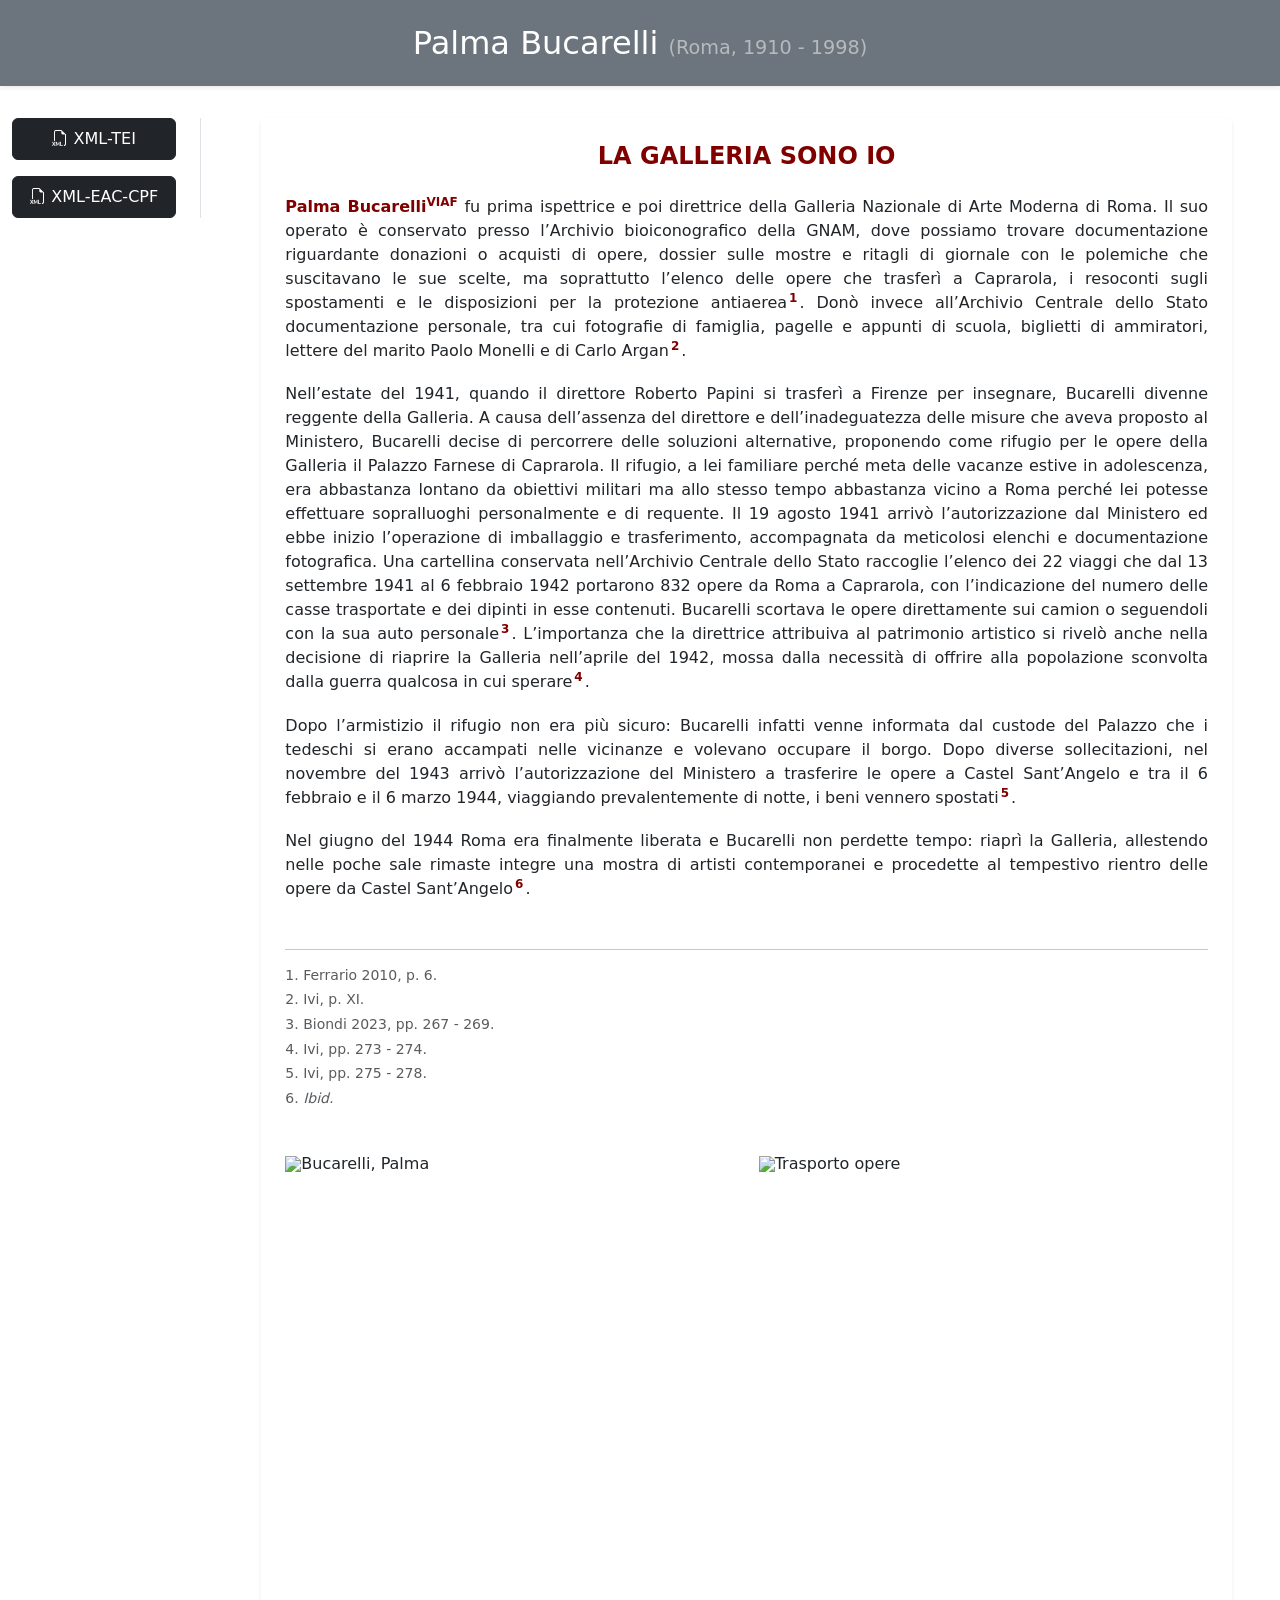
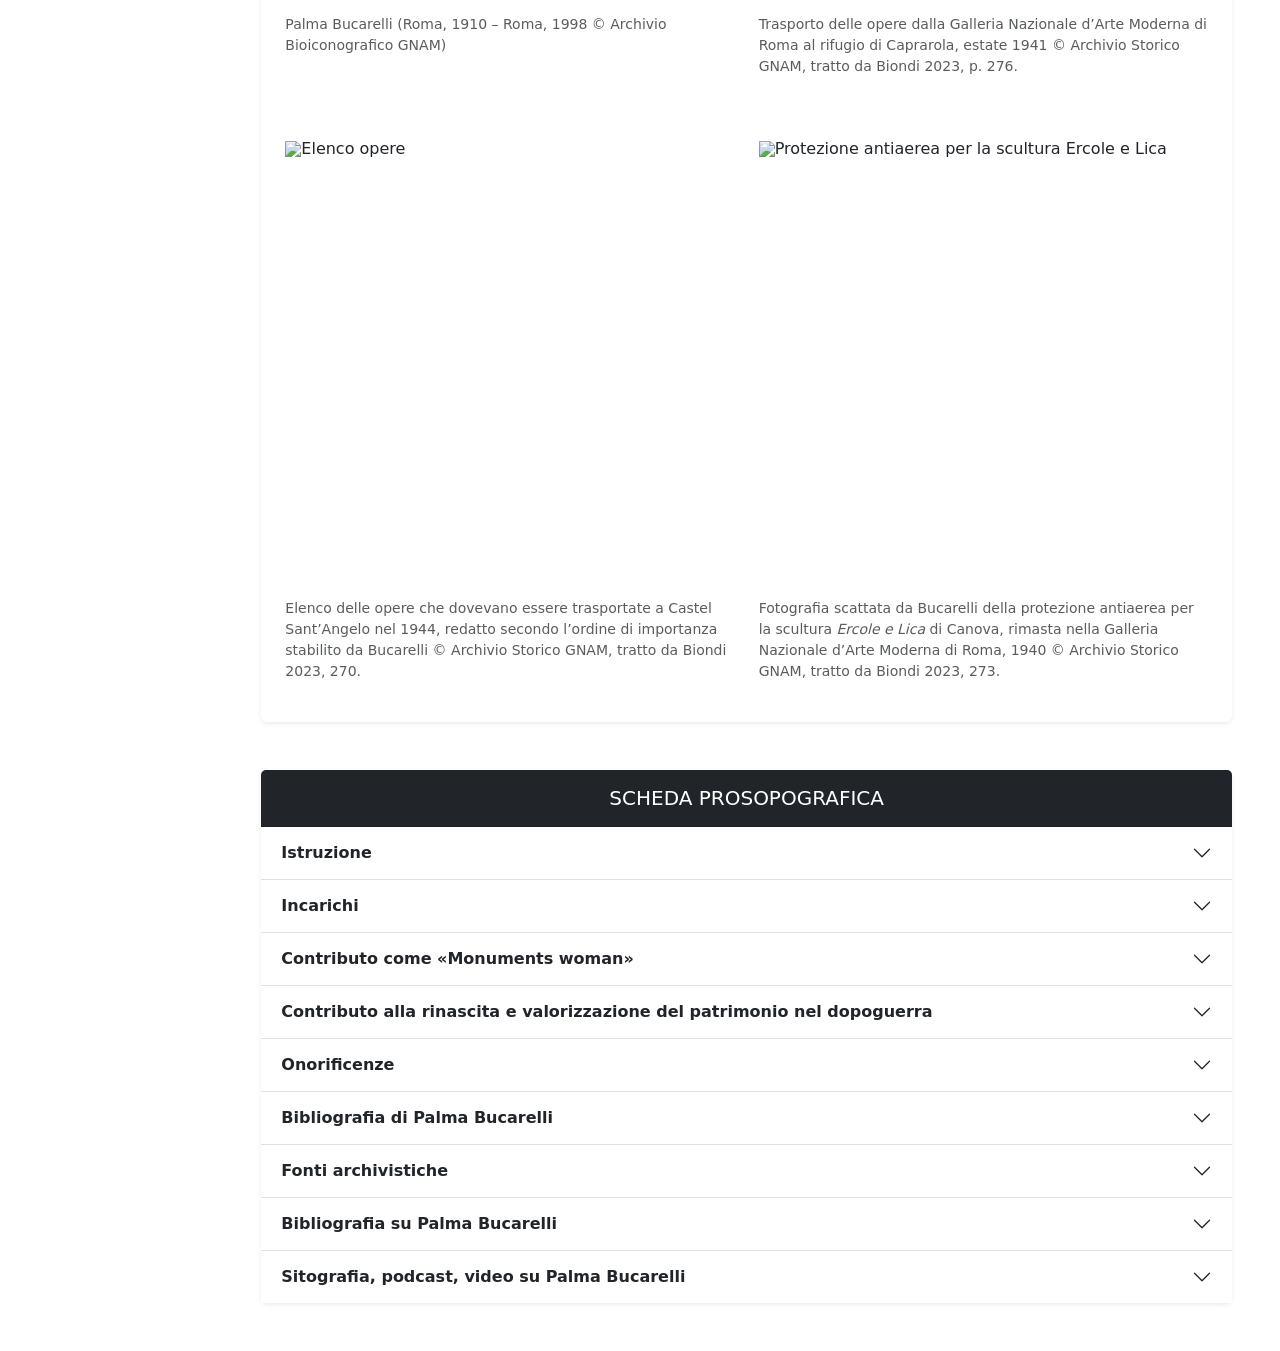
==== bucarelli.html @ 6f8df9e1 "Add files via upload" ====
<!DOCTYPE html> <!--stringa di codice che dà una serie di informazioni utili al browser per restituirle all’utente. Dichiara il tipo di documento che stai presentando-->
<html lang=it>
<head>
	<title>Italian Monuments Men and Women</title>
	<meta charset="UTF-8" /> <!-- l'attributo charset specifica la codifica dei caratteri per il documento HTML -->
	<meta name="viewport" content="width=device-width, initial-scale=1.0" /> <!-- tag Viewport: influisce sul modo in cui i tuoi contenuti vengono visualizzati sui dispositivi mobili. Con width=device-width ci si assicura che la pagina venga ridimensionata per corrispondere alla larghezza dello schermo, che varierà anche a seconda del dispositivo dell'utente. initial-scale=1.0 imposta il livello di zoom iniziale quando la pagina viene caricata per la prima volta dal browser -->
	<!--metadati DC-->
	<link rel="schema.DC" href="http://purl.org/dc/elements/1.1/"> <!-- dichiaro che sto usando i metadati Dublin Core: standard internazionale per la descrizione di risorse digitali e non digitali-->
	<META NAME="DC.Title" CONTENT="Italian Monuments Men and Women">
	<META NAME="DC.Creator" CONTENT="Poloni, Elisa">
	<META NAME="DC.Subject" CONTENT="Salvataggio">
	<META NAME="DC.Subject" CONTENT="http://purl.org/bncf/tid/8167"> <!--Beni culturali nel Nuovo Soggettario BNC-->
	<META NAME="DC.Subject" CONTENT="http://purl.org/bncf/tid/16826"> <!--Seconda Guerra Mondiale nel Nuovo Soggettario BNC-->
	<META NAME="DC.Description" CONTENT="Progetto realizzato per la tesi di laurea magistrale">
	<META NAME="DC.Publisher" CONTENT="GitHub">
	<META NAME="DC.Date" CONTENT="2026-10-12">
	<META NAME="DC.Type" CONTENT="Web App">
	<META NAME="DC.Format" CONTENT="HTML/CSS/JS">
	<META NAME="DC.Identifier" CONTENT="#">
	<META NAME="DC.Source" CONTENT="https://www.monumentsmenandwomenfnd.org/">
	<META NAME="DC.Language" CONTENT="Italiano">
	<META NAME="DC.Relation" CONTENT="https://www.monumentsmenandwomenfnd.org/">
	<META NAME="DC.Coverage" CONTENT="http://vocab.getty.edu/page/tgn/7004847"> <!--Bologna nel Getty Thesaurus of Geographic Names-->
	<META NAME="DC.Rights" content="This work is licensed under CC BY-NC-ND 4.0"> <!--BY: Credit must be given to you, the creator; NC: Only noncommercial use of your work is permitted. Noncommercial means not primarily intended for or directed towards commercial advantage or monetary compensation; ND: No derivatives or adaptations of your work are permitted.-->
	<!--bootstrap 5.3-->
	<link href="https://cdn.jsdelivr.net/npm/bootstrap@5.3.3/dist/css/bootstrap.min.css" rel="stylesheet" integrity="sha384-QWTKZyjpPEjISv5WaRU9OFeRpok6YctnYmDr5pNlyT2bRjXh0JMhjY6hW+ALEwIH" crossorigin="anonymous">
	<!--icone bootstrap-->
	<link rel="stylesheet" href="https://cdn.jsdelivr.net/npm/bootstrap-icons@1.11.3/font/bootstrap-icons.min.css">	
	<!--css-->
	<link rel=stylesheet href=style/style.css>
	<!--favicon-->
	<link rel="shortcut icon" href="img/favicon.ico">
</head>
<body>
	<header id="navbar-placeholder"></header>
	<main>
		<section class="container-fluid bg-secondary text-white py-4 shadow-sm">
			<div class="container">
				<h2 class="text-center m-0">Palma Bucarelli <span class="text-white-50" style="font-size: 1.2rem;"> (Roma, 1910 - 1998)
					</span></h2>
			</div>
		</section>
		<section>
			<div class="container-fluid mt-3">
				<nav aria-label="breadcrumb">
					<ol class="breadcrumb" id="breadcrumb-placeholder"></ol>
				</nav>

                <div class="row">
                <!-- colonna sx (file XML) -->
				<aside class="col-12 col-lg-2 sidebar-filtri mb-4">
					<div class="sticky-lg-top" style="top: 20px;">
						<a href="xml-tei/xml-tei-bucarelli.xml" target="_blank" class="btn btn-dark w-100 py-2 d-block mb-3">
							<i class="bi bi-filetype-xml"></i> XML-TEI
						</a>
						<a href="#" target="_blank" class="btn btn-dark w-100 d-block py-2">
							<i class="bi bi-filetype-xml"></i> XML-EAC-CPF
						</a>
					</div>
				</aside>
				<!--colonna dx-->
				<div class="col-12 col-lg-10 px-lg-5">
					<div class="card border-0 shadow-sm mb-5"> <!--aperta card: attività salvataggio-->
						<div class="card-body p-4"> <!--body della card attività salvataggio-->
							<h4 class="card-title mb-4 text-uppercase fw-bold text-center" style="color: #800000;">LA GALLERIA SONO IO</h4>
							<div class="card-text">
								<p class="card-text" style="text-align:justify">
									<b><a class="link" href="http://viaf.org/viaf/79129998" title="Identificativo VIAF di Bucarelli, Palma" target="_blank">Palma Bucarelli<sup>VIAF</sup></a></b> fu prima ispettrice e poi direttrice della Galleria Nazionale di Arte Moderna di Roma. Il suo operato è conservato presso l’Archivio bioiconografico della GNAM, dove possiamo trovare documentazione riguardante donazioni o acquisti di opere, dossier sulle mostre e ritagli di giornale con le polemiche che suscitavano le sue scelte, ma soprattutto l’elenco delle opere che trasferì a Caprarola, i resoconti sugli spostamenti e le disposizioni per la protezione antiaerea<sup><a href="#nota1" class="link-nota">1</a></sup>. Donò invece all’Archivio Centrale dello Stato documentazione personale, tra cui fotografie di famiglia, pagelle e appunti di scuola, biglietti di ammiratori, lettere del marito Paolo Monelli e di Carlo Argan<sup><a href="#nota2" class="link-nota">2</a></sup>.
								</p>
								<p class="card-text" style="text-align:justify">
									Nell’estate del 1941, quando il direttore Roberto Papini si trasferì a Firenze per insegnare, Bucarelli divenne reggente della Galleria. A causa dell’assenza del direttore e dell’inadeguatezza delle misure che aveva proposto al Ministero, Bucarelli decise di percorrere delle soluzioni alternative, proponendo come rifugio per le opere della Galleria il Palazzo Farnese di Caprarola. Il rifugio, a lei familiare perché meta delle vacanze estive in adolescenza, era abbastanza lontano da obiettivi militari ma allo stesso tempo abbastanza vicino a Roma perché lei potesse effettuare sopralluoghi personalmente e di requente. Il 19 agosto 1941 arrivò l’autorizzazione dal Ministero ed ebbe inizio l’operazione di imballaggio e trasferimento, accompagnata da meticolosi elenchi e documentazione fotografica. Una cartellina conservata nell’Archivio Centrale dello Stato raccoglie l’elenco dei 22 viaggi che dal 13 settembre 1941 al 6 febbraio 1942 portarono 832 opere da Roma a Caprarola, con l’indicazione del numero delle casse trasportate e dei dipinti in esse contenuti. Bucarelli scortava le opere direttamente sui camion o seguendoli con la sua auto personale<sup><a href="#nota3" class="link-nota">3</a></sup>. L’importanza che la direttrice attribuiva al patrimonio artistico si rivelò anche nella decisione di riaprire la Galleria nell’aprile del 1942, mossa dalla necessità di offrire alla popolazione sconvolta dalla guerra qualcosa in cui sperare<sup><a href="#nota4" class="link-nota">4</a></sup>. 
								</p>
								<p class="card-text" style="text-align:justify">
									Dopo l’armistizio il rifugio non era più sicuro: Bucarelli infatti venne informata dal custode del Palazzo che i tedeschi si erano accampati nelle vicinanze e volevano occupare il borgo. Dopo diverse sollecitazioni, nel novembre del 1943 arrivò l’autorizzazione del Ministero a trasferire le opere a Castel Sant’Angelo e tra il 6 febbraio e il 6 marzo 1944, viaggiando prevalentemente di notte, i beni vennero spostati<sup><a href="#nota5" class="link-nota">5</a></sup>.
								</p>
								<p class="card-text" style="text-align:justify">
									Nel giugno del 1944 Roma era finalmente liberata e Bucarelli non perdette tempo: riaprì la Galleria, allestendo nelle poche sale rimaste integre una mostra di artisti contemporanei e procedette al tempestivo rientro delle opere da Castel Sant’Angelo<sup><a href="#nota6" class="link-nota">6</a></sup>. 
								</p>
								<hr class="mt-5">
										<div class="sezione-note small text-muted">
											<p id="nota1">1. Ferrario 2010, p. 6.</p>
											<p id="nota2">2. Ivi, p. XI. </p>
											<p id="nota3">3. Biondi 2023, pp. 267 - 269.</p>
											<p id="nota4">4. Ivi, pp. 273 - 274.</p>
											<p id="nota5">5. Ivi, pp. 275 - 278.</p>
											<p id="nota6">6. <em>Ibid.</em></p>
										</div>	
							</div>

							<div class="row g-4 mt-4">
								<div class="col-md-6">
									<figure><img src="img/Bucarelli2.jpg" class="figure-img w-100 h-100 d-flex flex-column" alt="Bucarelli, Palma"><figcaption class="figure-caption"> Palma Bucarelli (Roma, 1910 – Roma, 1998 © Archivio Bioiconografico GNAM)</figcaption></figure>
								</div>
								<div class="col-md-6">
									<figure><img src="img/camion.jpeg" class="figure-img w-100 h-100 d-flex flex-column" alt="Trasporto opere"><figcaption class="figure-caption"> Trasporto delle opere dalla Galleria Nazionale d’Arte Moderna di Roma al rifugio di Caprarola, estate 1941 © Archivio Storico GNAM, tratto da Biondi 2023, p. 276.</figcaption></figure>
								</div>
							</div>
							<div class="row g-4 mt-4">
								<div class="col-md-6">
									<figure><img src="img/casseB.jpeg" class="figure-img w-100 h-100 d-flex flex-column" alt="Elenco opere"><figcaption class="figure-caption">Elenco delle opere che dovevano essere trasportate a Castel Sant’Angelo nel 1944, redatto secondo l’ordine di importanza stabilito da Bucarelli © Archivio Storico GNAM, tratto da Biondi 2023, 270.</figcaption></figure>
								</div>
								<div class="col-md-6">
									<figure><img src="img/canova.jpg" class="figure-img w-100 h-100 d-flex flex-column" alt="Protezione antiaerea per la scultura Ercole e Lica"><figcaption class="figure-caption">Fotografia scattata da Bucarelli della protezione antiaerea per la scultura <em>Ercole e Lica</em> di Canova, rimasta nella Galleria Nazionale d’Arte Moderna di Roma, 1940 © Archivio Storico GNAM, tratto da Biondi 2023, 273.</figcaption></figure>
								</div>
							</div> <!--chiusa row immagini-->
						</div> <!--chiusa card-body-->
					</div> <!--chiusa card: operazione salvataggio-->

					<div class="card border-0 shadow-sm mb-5">
							<div class="card-header bg-dark text-white p-3">
								<h4 class="m-0 h5 text-uppercase" style="text-align: center;">Scheda prosopografica</h4>
							</div>
							<div class="card-body p-0">
								<div class="accordion accordion-flush" id="accordionProtagonista"> <!--aperto accordion-->
									<!--Accordion 1 - Istruzione-->
									<div class="accordion-item">
										<h2 class="accordion-header">
										<button class="accordion-button collapsed fw-bold" type="button" data-bs-toggle="collapse" data-bs-target="#istruzione">
											Istruzione
										</button>
										</h2>
										<div id="istruzione" class="accordion-collapse collapse" data-bs-parent="#accordionProtagonista">
											<div class="accordion-body">
												<p>Frequentò il liceo classico e successivamente si laureò in Lettere presso l’Università di Roma nel 1931. Approfondì gli studi con un Corso di perfezionamento.</p>
											</div>
										</div>
									</div>
									<!--Accordion 2 - Incarichi-->
									<div class="accordion-item">
										<h2 class="accordion-header">
										<button class="accordion-button collapsed fw-bold" type="button" data-bs-toggle="collapse" data-bs-target="#incarichi">
											Incarichi
										</button>
										</h2>
										<div id="incarichi" class="accordion-collapse collapse" data-bs-parent="#accordionProtagonista">
											<div class="accordion-body">
												<p>Nel 1931 fu designata ispettrice presso la Galleria Borghese, nel 1936 presso la Soprintendenza alle Gallerie di Napoli e nel 1939 presso la Galleria Nazionale di Arte Moderna di Roma. Nel 1942 divenne direttrice della GNAM.</p>
											</div>
										</div>
									</div>
									<!--Accordion 3 - Monuments man-->
									<div class="accordion-item">
										<h2 class="accordion-header">
										<button class="accordion-button collapsed fw-bold" type="button" data-bs-toggle="collapse" data-bs-target="#guerra">
											Contributo come «Monuments woman»
										</button>
										</h2>
										<div id="guerra" class="accordion-collapse collapse" data-bs-parent="#accordionProtagonista">
											<div class="accordion-body">
												<p>Durante la guerra, si occupò di tutelare il patrimonio artistico di sua competenza. Individuò nel Palazzo Farnese di Caprarola un rifugio sicuro e si occupò del trasferimento di 832 opere dal 13 settembre 1941 al 6 febbraio 1942. Dopo l’8 settembre 1943, con l’aggravarsi della situazione, organizzò il trasferimento delle opere a Castel Sant’Angelo.</p> 
											</div>
										</div>
									</div>
									<!--Accordion 4 - Dopoguerra-->
									<div class="accordion-item">
										<h2 class="accordion-header">
										<button class="accordion-button collapsed fw-bold" type="button" data-bs-toggle="collapse" data-bs-target="#dopoguerra">
											Contributo alla rinascita e valorizzazione del patrimonio nel dopoguerra
										</button>
										</h2>
										<div id="dopoguerra" class="accordion-collapse collapse" data-bs-parent="#accordionProtagonista">
											<div class="accordion-body">
												<p>La Galleria riaprì al pubblico nel dicembre del 1944 con una mostra dedicata all’arte contemporanea e alla conclusione del conflitto ottenne lo statuto di Soprintendenza Speciale all’Arte Contemporanea. Grazie al lavoro di B., tra il 1945 e il 1960 la GNAM si affermò come nucleo di elaborazione culturale, riflessione critica e produzione artistica. Tra gli anni ’50 e ‘60 B. portò a Roma l’astrattismo, l’informale e le più importanti correnti internazionali. Organizzò mostre e procurò alla Galleria opere di artisti come Pollock, Picasso, Kandinskij, Mondrian, Foutrier, Modigliani, Rothko. In Italia sostenne gli artisti delle avanguardie che operavano in quel periodo, tra i quali Manzoni e Burri: proprio a causa della scelta di esporre opere di questi artisti dovette affrontare due interrogazioni parlamentari.</p>
											</div>
										</div>
									</div>
									<!--Accordion 5 - Onorificenze-->
									<div class="accordion-item">
										<h2 class="accordion-header">
										<button class="accordion-button collapsed fw-bold" type="button" data-bs-toggle="collapse" data-bs-target="#onorificenze">
											Onorificenze
										</button>
										</h2>
										<div id="onorificenze" class="accordion-collapse collapse" data-bs-parent="#accordionProtagonista">
											<div class="accordion-body">
												<p>Accademico Cultore di San Luca; Legione d’Onore; Grand’Ufficiale dell’Ordine al Merito della Repubblica.</p>
											</div>
										</div>
									</div>
									<!--Accordion 6 - Bibliografia DI-->
									<div class="accordion-item">
										<h2 class="accordion-header">
										<button class="accordion-button collapsed fw-bold" type="button" data-bs-toggle="collapse" data-bs-target="#biblioDi">
											Bibliografia di Palma Bucarelli
										</button>
										</h2>
										<div id="biblioDi" class="accordion-collapse collapse" data-bs-parent="#accordionProtagonista">
											<div class="accordion-body">
												<p>Palma Bucarelli <em>ad vocem</em> in DBSSA 2007 pp. 128 – 130.</p>
												<p><b>2010</b>, Palma Bucarelli, <em>Cronache indipendenti: arte a Roma fra 1945 e 1946</em>, a cura di Lorenzo Cantatore, De Luca Editori d’Arte, Roma.</p>
											</div>
										</div>
									</div>
									<!--Accordion 7 - Fonti archivistiche-->
									<div class="accordion-item">
										<h2 class="accordion-header">
										<button class="accordion-button collapsed fw-bold" type="button" data-bs-toggle="collapse" data-bs-target="#archivio">
											Fonti archivistiche
										</button>
										</h2>
										<div id="archivio" class="accordion-collapse collapse" data-bs-parent="#accordionProtagonista">
											<div class="accordion-body">
												<p>Roma, Archivio Centrale dello Stato. Roma, Soprintendenza alla Galleria Nazionale d’Arte Moderna, Archivio bioiconografico.</p> 
											</div>
										</div>
									</div>
									<!--Accordion 8 - Bibliografia SU-->
									<div class="accordion-item">
										<h2 class="accordion-header">
										<button class="accordion-button collapsed fw-bold" type="button" data-bs-toggle="collapse" data-bs-target="#biblioSu">
											Bibliografia su Palma Bucarelli
										</button>
										</h2>
										<div id="biblioSu" class="accordion-collapse collapse" data-bs-parent="#accordionProtagonista">
											<div class="accordion-body">
												<p><b>2007</b>, Maura Picciau, <em>Palma Bucarelli</em>, in <em>Dizionario biografico dei Soprintendenti Storici dell’Arte (1904-1974)</em>, Bononia University Press, Bologna, pp. 124 – 130;  <b>2009</b>, Mariastella Margozzi, «Una traccia indelebile: il contemporaneo di Palma Bucarelli», <em>Art e dossier</em>, vol. 24, n. 258, pp. 30 – 35; <b>2009</b>, Mariastella Margozzi (a cura di), <em>Palma Bucarelli. Il museo come avanguardia</em>, catalogo della mostra (Roma, Galleria Nazionale d’Arte Moderna, 26 giugno – 1 novembre 2009), Electa, Milano; <b>2011</b>, Lorenzo Cantatore, <em>Palma Bucarelli: Immagini di una vita</em>, Palombi, Roma; <b>2010</b>, Rachele Ferrario, <em>Regina di quadri. Vita e passioni di Palma Bucarelli</em>, Mondadori, Milano; <b>2011</b>, Lorenzo Cantatore, Giuliana Zagra (a cura di), <em>Palma Bucarelli a cento anni dalla nascita</em> (atti della giornata di studi, Roma, Biblioteca Nazionale Centrale, 25 novembre 2010), BNCR, Roma; <b>2011</b>, Lorenzo Cantatore, <em>Galmoderna, Belle Arti 139. La casa di Palma Bucarelli nella Galleria Nazionale d'Arte Moderna</em>, in Stefania Frezzotti, Patrizia Rosazza Ferraris (a cura di), <em>La Galleria Nazionale d'Arte Moderna. Cronache e storia 1911-2011</em>, Palombi Editori, Roma, pp. 182 – 197; <b>2011</b>, Emanuela Colantonio, <em>Il primo riordinamento delle collezioni Ottocento nel 1948: polemiche e punti di vista</em>, in Stefania Frezzotti, Patrizia Rosazza-Ferraris (a cura di) <em>La Galleria Nazionale d'Arte Moderna. Cronache e storia 1911-2011</em>, Palombi Editori, Roma, pp. 153 – 167; <b>2011</b>, Mariastella Margozzi, <em>Tra poetiche figurative e ricerche astratto-informali: la scelta di Palma Bucarelli per la Galleria nazionale d’arte moderna</em>, in Stefania Frezzotti, Patrizia Rosazza-Ferraris (a cura di) <em>La Galleria Nazionale d'Arte Moderna. Cronache e storia 1911-2011</em>, Palombi Editori, Roma, pp. 169 – 181; <b>2012</b>, Arianna Marullo, «The most beautiful museum director in the world: appunti per una biografia di Palma Bucarelli», <em>I beni culturali</em>, vol. 20, n. 3, pp. 28 – 32; <b>2014</b>, Mariastella Margozzi, <em>Alberto Giacometti e Palma Bucarelli: figure in solitudine che giocano alla palla</em>, in Anna Coliva e Christian Klemm (a cura di), <em>Giacometti: la scultura</em>, catalogo della mostra (Roma, Galleria Borghese, 5 febbraio – 25 maggio 2014), Skira, Milano, pp. 49 – 61; <b>2018</b>, Moira Chiavarini, Angela Madesani, «La grammatica della pittura: tra esposizioni e ricostruzioni», <em>Arte e critica</em>, a. 25, n. 90, pp. 90 – 93; <b>2018</b>, Claudia Palma, <em>Gli archivi della Galleria Nazionale d’Arte Moderna: una storia che continua</em>, in Alessandra Donati, Rachele Ferrario, Silvia Simoncelli (a cura di), <em>Artists’ archives and estates: cultural memory between law and market</em>, Edizioni scientifiche italiane, Napoli, pp. 83 – 87; <b>2018</b>, Simone Zacchini, «"Le courage des Positions Extrêmes": Palma Bucarelli e l’avanguardia romana alla Biennale di Parigi del 1969», <em>Rivista di psicologia dell’arte</em>, Nuova Serie, a. 39, n. 29, pp. 5 – 16; <b>2019</b>, Laura Leuzzi, «Edimburgo - Roma 1967, connessioni italo-scozzesi sulle tracce della mostra "Contemporary Italian Art" alla Richmond Demarco Gallery», <em>Storia dell’arte</em>, Nuova serie 1/2, n. 151 – 152, pp. 204 – 215; <b>2021</b>, Flavia Frigeri, <em>All that Jazz: Rome’s Galleria Nazionale d’Arte Moderna and the rise of abstraction in postwar Italy</em>, in Flavia Frigeri, Kristian Handberg (eds.), <em>New histories of art in the global postwar era</em>, Routledge, Londra, pp. 232 – 243; <b>2021</b>, Irene Quarantini, Ernesto Damiani, «Arte Italiana Contemporanea 1955. Filologia di una mostra itinerante», <em>Saggi e memorie di storia dell'arte</em>, Istituto di Storia dell'Arte, Firenze, vol. 45, pp. 166 – 201; <b>2022</b>, Mariastella Margozzi, <em>Palma Bucarelli: 1961, viaggio in America</em>, De Luca Editori d’Arte, Roma; <b>2023</b>, Antonietta Biondi, <em>Palma Bucarelli: una partigiana dell’arte</em>, in Luigi Gallo, Raffaella Morselli (a cura di), <em>Arte liberata. Capolavori salvati dalla guerra 1937-1947</em>, catalogo della mostra (Roma, Scuderie del Quirinale, 16 dicembre 2022 – 10 aprile 2023), Electa, Milano, pp. 266 – 279.</p>
											</div>
										</div>
									</div>
									<!--Accordion 9 - Sitografia-->
									<div class="accordion-item">
										<h2 class="accordion-header">
										<button class="accordion-button collapsed fw-bold" type="button" data-bs-toggle="collapse" data-bs-target="#sitografia">
											Sitografia, podcast, video su Palma Bucarelli
										</button>
										</h2>
										<div id="sitografia" class="accordion-collapse collapse" data-bs-parent="#accordionProtagonista">
											<div class="accordion-body">
												<p>Chora Media, <em>Paladine. <a class="link" href="https://italia-podcast.it/podcast/paladine/puntata-4-palma-bucarelli#google_vignette" target="_blank">Puntata 4: Palma Bucarelli</a></em></p>
												<p>RaiPlay, <em>Illuminate. Protagoniste del nostro tempo. <a class="link" href="https://www.raiplay.it/video/2018/09/Illuminate---Palma-Bucarelli-acd0109f-17e1-4ac0-9604-95ef9046aeb0.html" target="_blank"> Episodio 4: Palma Bucarelli</a></em></p> 
												<p>RaiPlaySound, <em>Italiane. <a class="link" href="https://www.raiplaysound.it/audio/2022/05/RPS-Italiane-Ep93-Palma-Bucarelli-bf11e9a0-1543-47c7-856f-bc358e179370.html" target="_blank">Episodio 93: Palma Bucarelli</a></em></p>
											</div>
										</div>
									</div>
								</div><!--chiuso accordion-->					
							</div> <!--chiuso card body-->					
					</div> <!--chiusa div card-->				
				</div> <!--chiusa colonna dx-->
				</div> <!--chiusa row-->
			</div> <!--chiuso container-fluid-->
		</section>
	</main>	
	<footer id="footer-placeholder"></footer>
	<!--js-->
	<script src="js/main.js"></script> <!-- collegamento al file JavaScript principale -->
	<!--bootstrap script-->
	<script src="https://cdn.jsdelivr.net/npm/bootstrap@5.3.3/dist/js/bootstrap.bundle.min.js" integrity="sha384-YvpcrYf0tY3lHB60NNkmXc5s9fDVZLESaAA55NDzOxhy9GkcIdslK1eN7N6jIeHz" crossorigin="anonymous"></script>
</body>
</html>
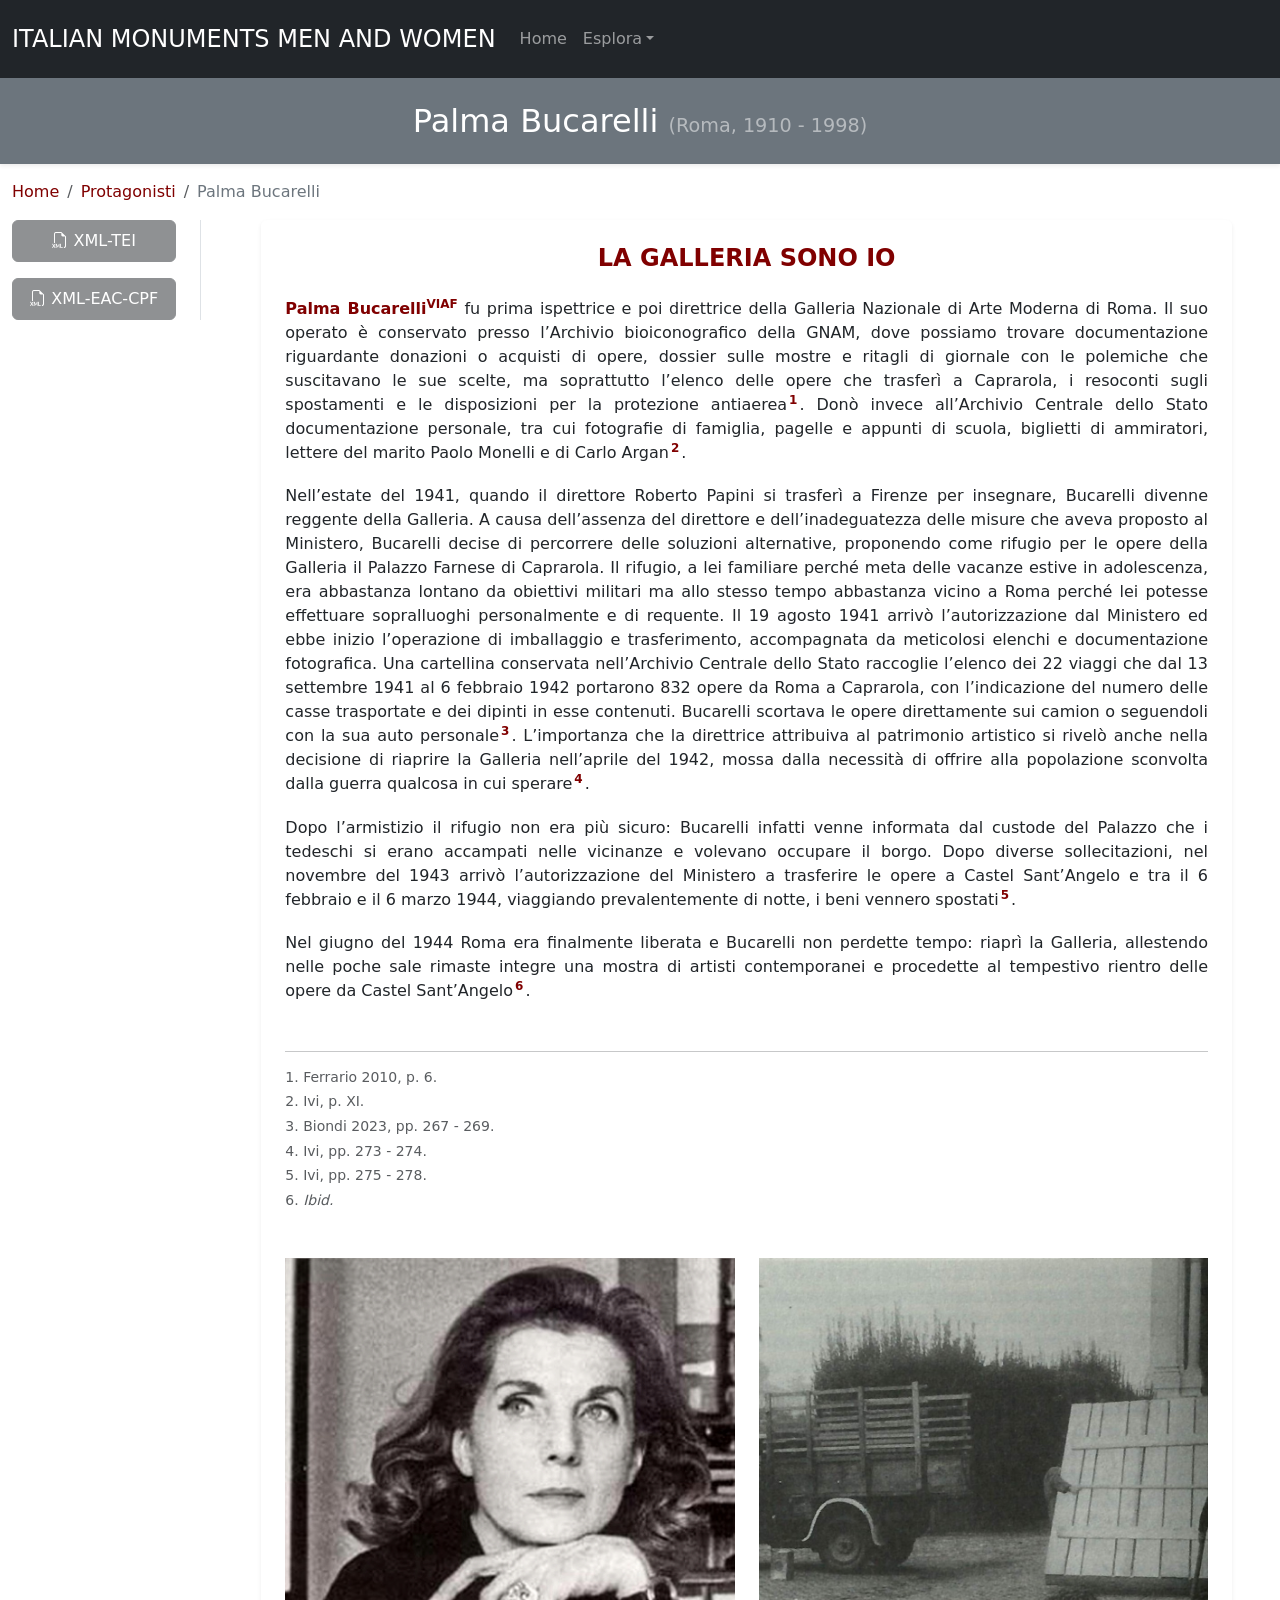
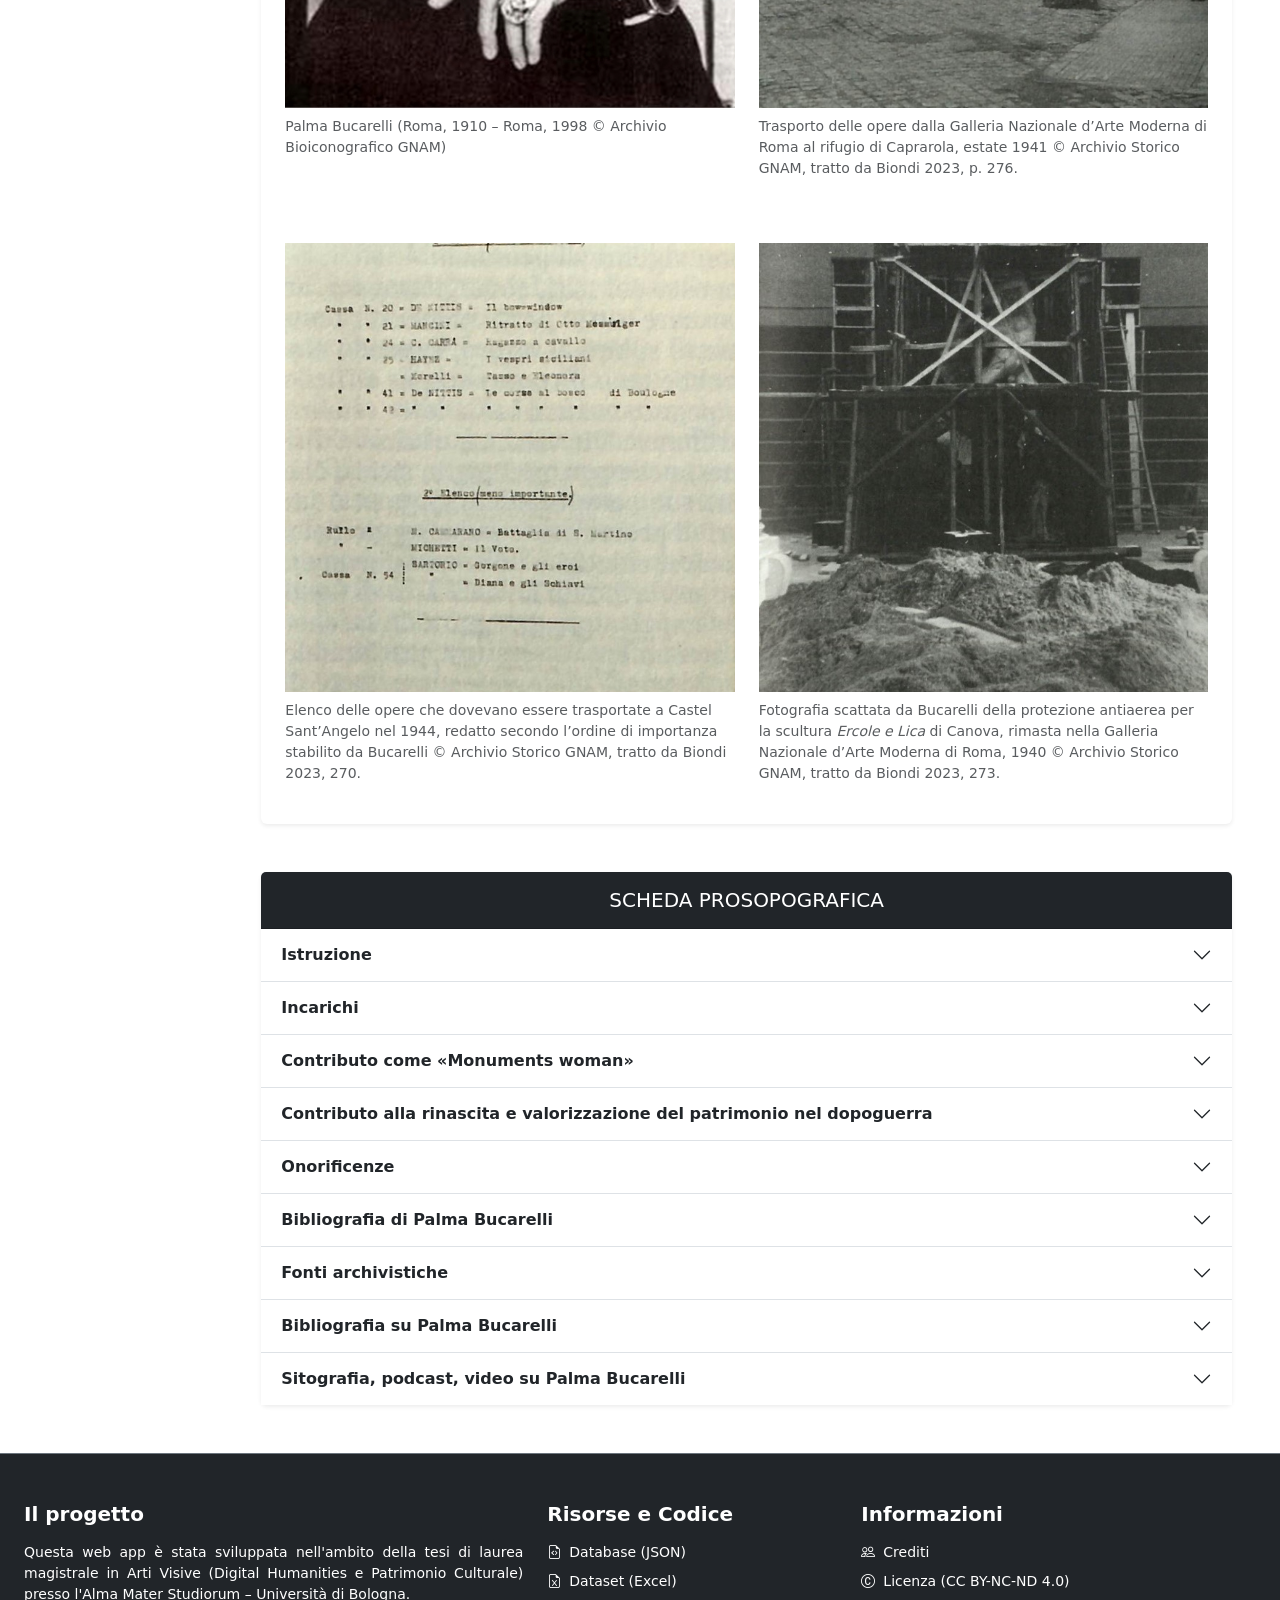
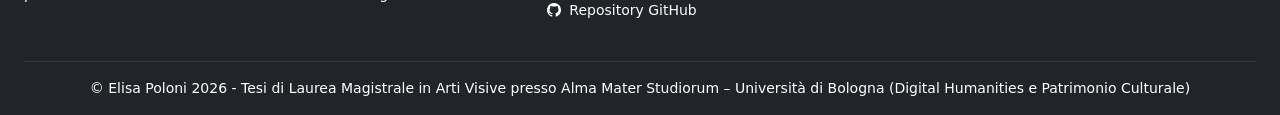
==== commit fdfad4f7: "Update" ====
--- a/bucarelli.html
+++ b/bucarelli.html
@@ -50,10 +50,10 @@
                 <!-- colonna sx (file XML) -->
 				<aside class="col-12 col-lg-2 sidebar-filtri mb-4">
 					<div class="sticky-lg-top" style="top: 20px;">
-						<a href="xml-tei/xml-tei-bucarelli.xml" target="_blank" class="btn btn-dark w-100 py-2 d-block mb-3">
+						<a href="#" aria-disabled="true" class="btn btn-dark w-100 py-2 d-block mb-3 opacity-50 pe-none">
 							<i class="bi bi-filetype-xml"></i> XML-TEI
 						</a>
-						<a href="#" target="_blank" class="btn btn-dark w-100 d-block py-2">
+						<a href="#" aria-disabled="true" class="btn btn-dark w-100 d-block py-2 opacity-50 pe-none">
 							<i class="bi bi-filetype-xml"></i> XML-EAC-CPF
 						</a>
 					</div>
@@ -246,4 +246,4 @@
 	<!--bootstrap script-->
 	<script src="https://cdn.jsdelivr.net/npm/bootstrap@5.3.3/dist/js/bootstrap.bundle.min.js" integrity="sha384-YvpcrYf0tY3lHB60NNkmXc5s9fDVZLESaAA55NDzOxhy9GkcIdslK1eN7N6jIeHz" crossorigin="anonymous"></script>
 </body>
-</html>+</html>
